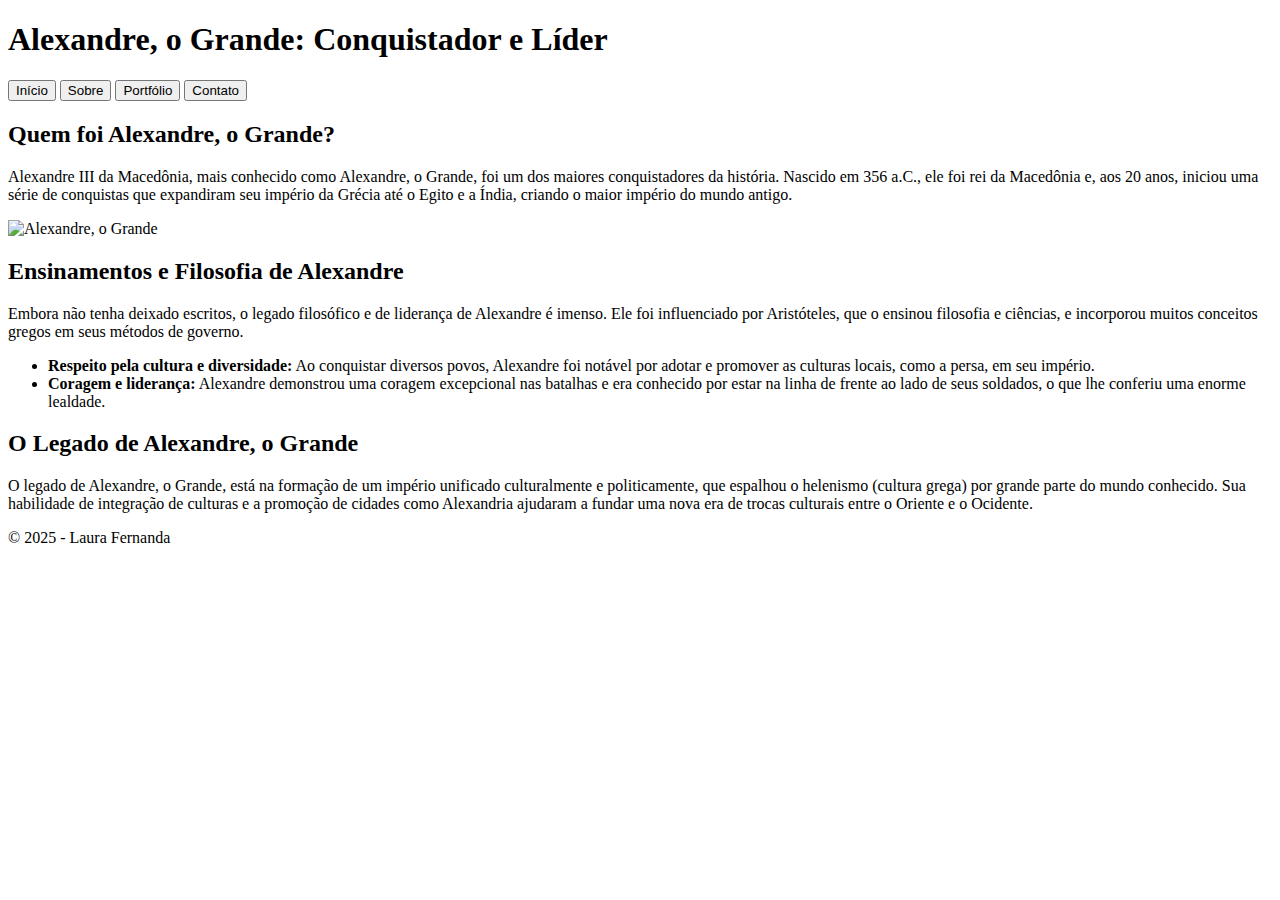
==== alexandre-magno.html @ f5d77e25 "Add files via upload" ====
<!DOCTYPE html>
<html lang="pt-BR">
<head>
  <meta charset="UTF-8">
  <meta name="viewport" content="width=device-width, initial-scale=1.0">
  <title>Alexandre, o Grande: Conquistador e Líder</title>
  <link rel="stylesheet" href="style.css">
</head>
<body>
  <header>
    <h1>Alexandre, o Grande: Conquistador e Líder</h1>
    <nav>
      <button onclick="location.href='index.html'">Início</button>
      <button onclick="location.href='sobre.html'">Sobre</button>
      <button onclick="location.href='portfolio.html'">Portfólio</button>
      <button onclick="location.href='contato.html'">Contato</button>
    </nav>
  </header>

  <main>
    <section>
      <h2>Quem foi Alexandre, o Grande?</h2>
      <p>Alexandre III da Macedônia, mais conhecido como Alexandre, o Grande, foi um dos maiores conquistadores da história. Nascido em 356 a.C., ele foi rei da Macedônia e, aos 20 anos, iniciou uma série de conquistas que expandiram seu império da Grécia até o Egito e a Índia, criando o maior império do mundo antigo.</p>
      <img src="alexandre.png" alt="Alexandre, o Grande" width="300"/>
    </section>

    <section>
      <h2>Ensinamentos e Filosofia de Alexandre</h2>
      <p>Embora não tenha deixado escritos, o legado filosófico e de liderança de Alexandre é imenso. Ele foi influenciado por Aristóteles, que o ensinou filosofia e ciências, e incorporou muitos conceitos gregos em seus métodos de governo.</p>
      <ul>
        <li><strong>Respeito pela cultura e diversidade:</strong> Ao conquistar diversos povos, Alexandre foi notável por adotar e promover as culturas locais, como a persa, em seu império.</li>
        <li><strong>Coragem e liderança:</strong> Alexandre demonstrou uma coragem excepcional nas batalhas e era conhecido por estar na linha de frente ao lado de seus soldados, o que lhe conferiu uma enorme lealdade.</li>
      </ul>
    </section>

    <section>
      <h2>O Legado de Alexandre, o Grande</h2>
      <p>O legado de Alexandre, o Grande, está na formação de um império unificado culturalmente e politicamente, que espalhou o helenismo (cultura grega) por grande parte do mundo conhecido. Sua habilidade de integração de culturas e a promoção de cidades como Alexandria ajudaram a fundar uma nova era de trocas culturais entre o Oriente e o Ocidente.</p>
    </section>
  </main>

  <footer>
    <p>&copy; 2025 - Laura Fernanda</p>
  </footer>
</body>
</html>
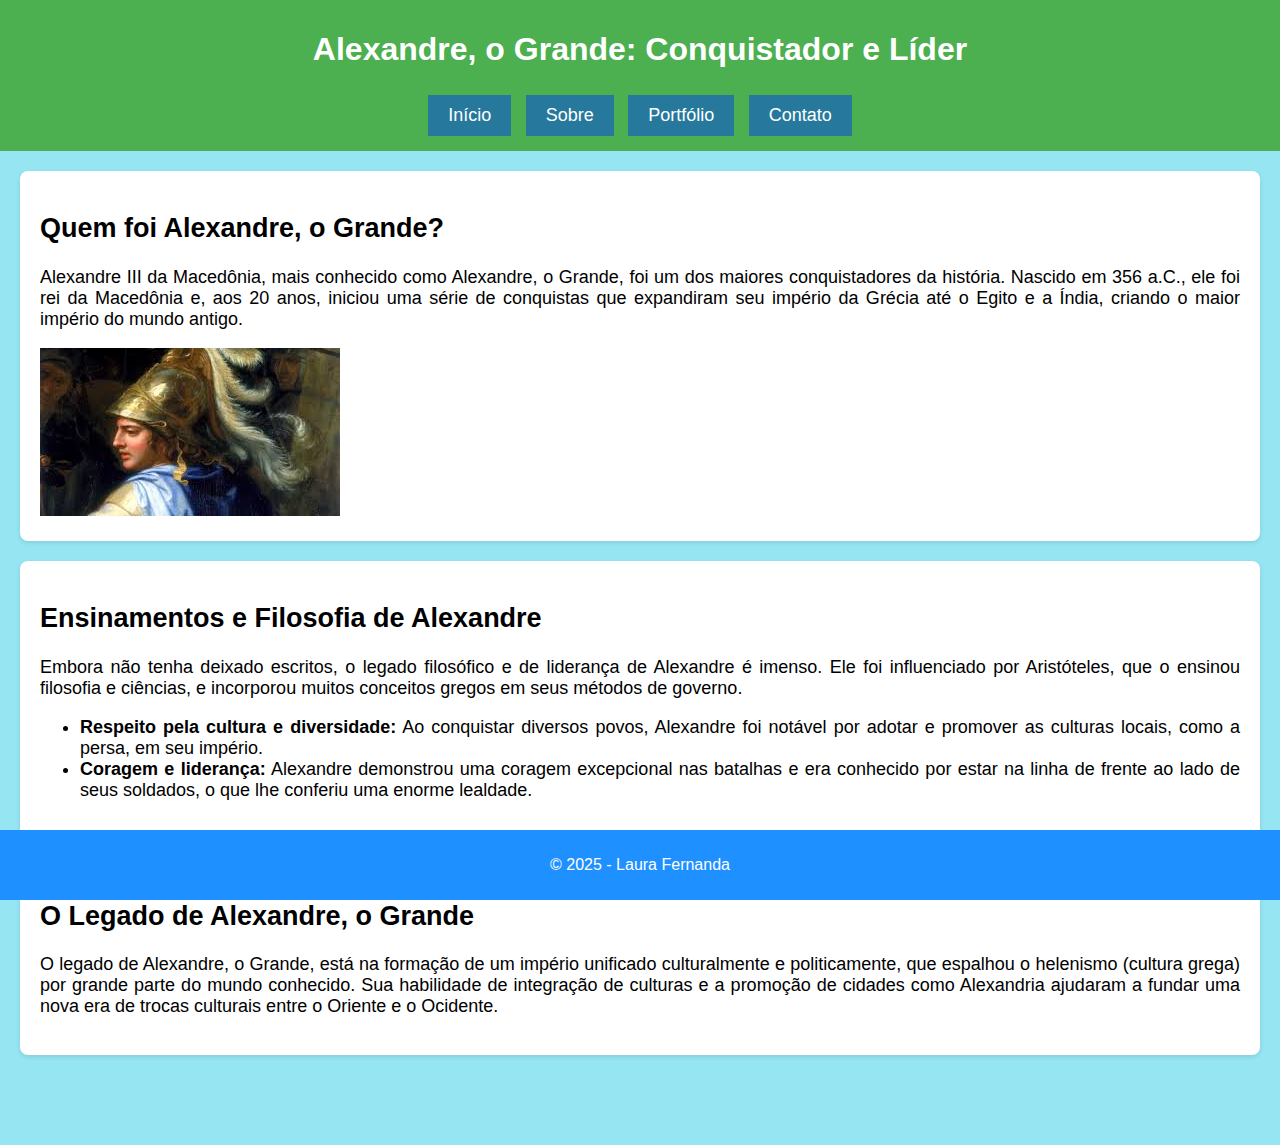
==== commit 6a966dab: "Update alexandre-magno.html" ====
--- a/alexandre-magno.html
+++ b/alexandre-magno.html
@@ -4,7 +4,7 @@
   <meta charset="UTF-8">
   <meta name="viewport" content="width=device-width, initial-scale=1.0">
   <title>Alexandre, o Grande: Conquistador e Líder</title>
-  <link rel="stylesheet" href="style.css">
+  <link rel="stylesheet" href="css/style.css">
 </head>
 <body>
   <header>
@@ -21,7 +21,7 @@
     <section>
       <h2>Quem foi Alexandre, o Grande?</h2>
       <p>Alexandre III da Macedônia, mais conhecido como Alexandre, o Grande, foi um dos maiores conquistadores da história. Nascido em 356 a.C., ele foi rei da Macedônia e, aos 20 anos, iniciou uma série de conquistas que expandiram seu império da Grécia até o Egito e a Índia, criando o maior império do mundo antigo.</p>
-      <img src="alexandre.png" alt="Alexandre, o Grande" width="300"/>
+      <img src="img/alexandre.png" alt="Alexandre, o Grande" width="300"/>
     </section>
 
     <section>
--- a/css/style.css
+++ b/css/style.css
@@ -0,0 +1,154 @@
+/* Estilo global do corpo do documento */
+body {
+  font-family: Arial, sans-serif; /* Definindo a fonte do corpo */
+  background-color: #96e5f3; /* Cor de fundo clara */
+  margin: 0; /* Removendo margens padrão */
+  padding: 0; /* Removendo padding padrão */
+  text-align: center; /* Centralizando o texto */
+  min-height: 100vh; /* Garante que o conteúdo ocupe ao menos a altura total da tela */
+  box-sizing: border-box; /* Inclui padding e bordas no cálculo da largura e altura */
+  justify-content: center; /* Garante que o conteúdo esteja centralizado */
+}
+
+/* Estilo do cabeçalho */
+header {
+  background-color: #4CAF50; /* Cor de fundo verde */
+  color: white; /* Cor do texto branco */
+  padding: 10px; /* Espaçamento interno */
+  text-align: center; /* Alinhamento do texto no centro */
+}
+
+/* Estilo do menu de navegação */
+nav {
+  text-align: center; /* Alinha os itens de navegação no centro */
+  margin-top: 20px; /* Espaçamento superior */
+}
+
+/* Estilo dos botões do cabeçalho (não será alterado) */
+button {
+  background-color: #26799c; /* Cor de fundo azul */
+  color: white; /* Cor do texto branco */
+  padding: 10px 20px; /* Espaçamento interno */
+  border: none; /* Remove a borda */
+  margin: 5px; /* Espaçamento ao redor dos botões */
+  cursor: pointer; /* Altera o cursor para indicar interatividade */
+  font-size: 18px; /* Tamanho da fonte */
+  justify-content: center; /* Centraliza os botões horizontalmente */
+}
+
+/* Estilo para quando o botão do cabeçalho é passado o mouse por cima */
+button:hover {
+  background-color: #1a847d; /* Cor de fundo mais escura ao passar o mouse */
+}
+
+/* Estilo do footer */
+footer {
+  background-color: #1E90FF; /* Cor de fundo azul */
+  color: white; /* Cor do texto branco */
+  text-align: center; /* Centraliza o texto */
+  padding: 10px; /* Espaçamento interno */
+  position: sticky; /* Fixa o footer na parte inferior */
+  bottom: 0; /* Posiciona na parte inferior da tela */
+  width: 100%; /* Faz o footer ocupar toda a largura da tela */
+  box-sizing: border-box; /* Inclui o padding e as bordas no cálculo da largura e altura */
+}
+
+/* Estilo das seções */
+section {
+  text-align: justify; /* Justifica o texto nas seções */
+  padding: 20px; /* Espaçamento interno */
+  margin: 20px; /* Margem ao redor das seções */
+  font-size: 18px; /* Tamanho da fonte */
+  background-color: white; /* Cor de fundo branca */
+  border-radius: 8px; /* Bordas arredondadas */
+  box-shadow: 0 2px 5px rgba(0, 0, 0, 0.1); /* Sombra suave */
+  max-width: 1200px; /* Largura máxima da seção */
+  margin-left: auto; /* Centraliza a seção horizontalmente */
+  margin-right: auto; /* Centraliza a seção horizontalmente */
+  overflow: hidden; /* Impede o conteúdo de ultrapassar a borda */
+}
+
+/* Estilo dos inputs */
+input, select, textarea {
+  width: 80%; /* Reduz a largura para 80% da tela */
+  max-width: 400px; /* Limita a largura máxima para 400px */
+  padding: 8px; /* Espaçamento interno */
+  margin: 5px 0 15px 0; /* Espaçamento entre os campos */
+  display: inline-block; /* Alinha os inputs na mesma linha */
+  border: 1px solid #ccc; /* Borda cinza clara */
+  border-radius: 4px; /* Bordas arredondadas */
+  box-sizing: border-box; /* Inclui padding e bordas no cálculo da largura */
+  font-size: 14px; /* Tamanho da fonte */
+}
+
+/* Estilo dos labels */
+label {
+  font-weight: bold; /* Deixa o texto em negrito */
+  display: block; /* Faz o label ocupar toda a linha */
+  margin-bottom: 5px; /* Margem abaixo do label */
+}
+
+/* Estilo do form */
+form {
+  max-width: 600px; /* Largura máxima do formulário */
+  margin: 0 auto; /* Centraliza o formulário */
+  padding: 20px; /* Espaçamento interno */
+}
+
+/* Estilo do botão do formulário (apenas botão abaixo dos inputs) */
+form button {
+  background-color: #26799c; /* Cor de fundo azul */
+  color: white; /* Cor do texto branco */
+  padding: 10px 20px; /* Espaçamento interno */
+  border: none; /* Remove a borda */
+  margin-top: 20px; /* Adiciona espaçamento acima do botão */
+  cursor: pointer; /* Altera o cursor para indicar interatividade */
+  font-size: 18px; /* Tamanho da fonte */
+  display: block; /* Faz o botão ocupar uma linha inteira */
+  width: 50%; /* Reduz a largura para 50% da largura do formulário */
+  margin-left: auto; /* Centraliza o botão */
+  margin-right: auto; /* Centraliza o botão */
+}
+
+/* Estilo para quando o botão do formulário é passado o mouse por cima */
+form button:hover {
+  background-color: #1a847d; /* Cor de fundo mais escura ao passar o mouse */
+}
+
+/* Estilo da lista de artigos */
+#articleList {
+  color: blue; /* Cor do texto azul */
+  text-align: left; /* Alinha o texto à esquerda */
+  list-style-type: none; /* Remove marcadores da lista */
+  padding-left: 0; /* Remove indentação */
+}
+
+#articleList li {
+  margin-bottom: 10px; /* Espaçamento entre os itens */
+  cursor: pointer; /* Altera o cursor para indicar interatividade */
+}
+
+#articleList li:hover {
+  text-decoration: underline; /* Adiciona sublinhado ao passar o mouse */
+}
+
+/* Estilo da navegação */
+nav ul {
+  list-style-type: none; /* Remove marcadores da lista */
+  padding: 0; /* Remove o padding */
+}
+
+nav ul li {
+  display: inline-block; /* Exibe os itens de navegação em linha */
+  margin-right: 20px; /* Espaçamento à direita entre os itens */
+}
+
+nav ul li a {
+  text-decoration: none; /* Remove o sublinhado dos links */
+  color: white; /* Cor do texto branco */
+  font-weight: bold; /* Deixa o texto em negrito */
+}
+
+nav ul li a:hover {
+  color: #cce7ff; /* Cor mais clara ao passar o mouse */
+}
